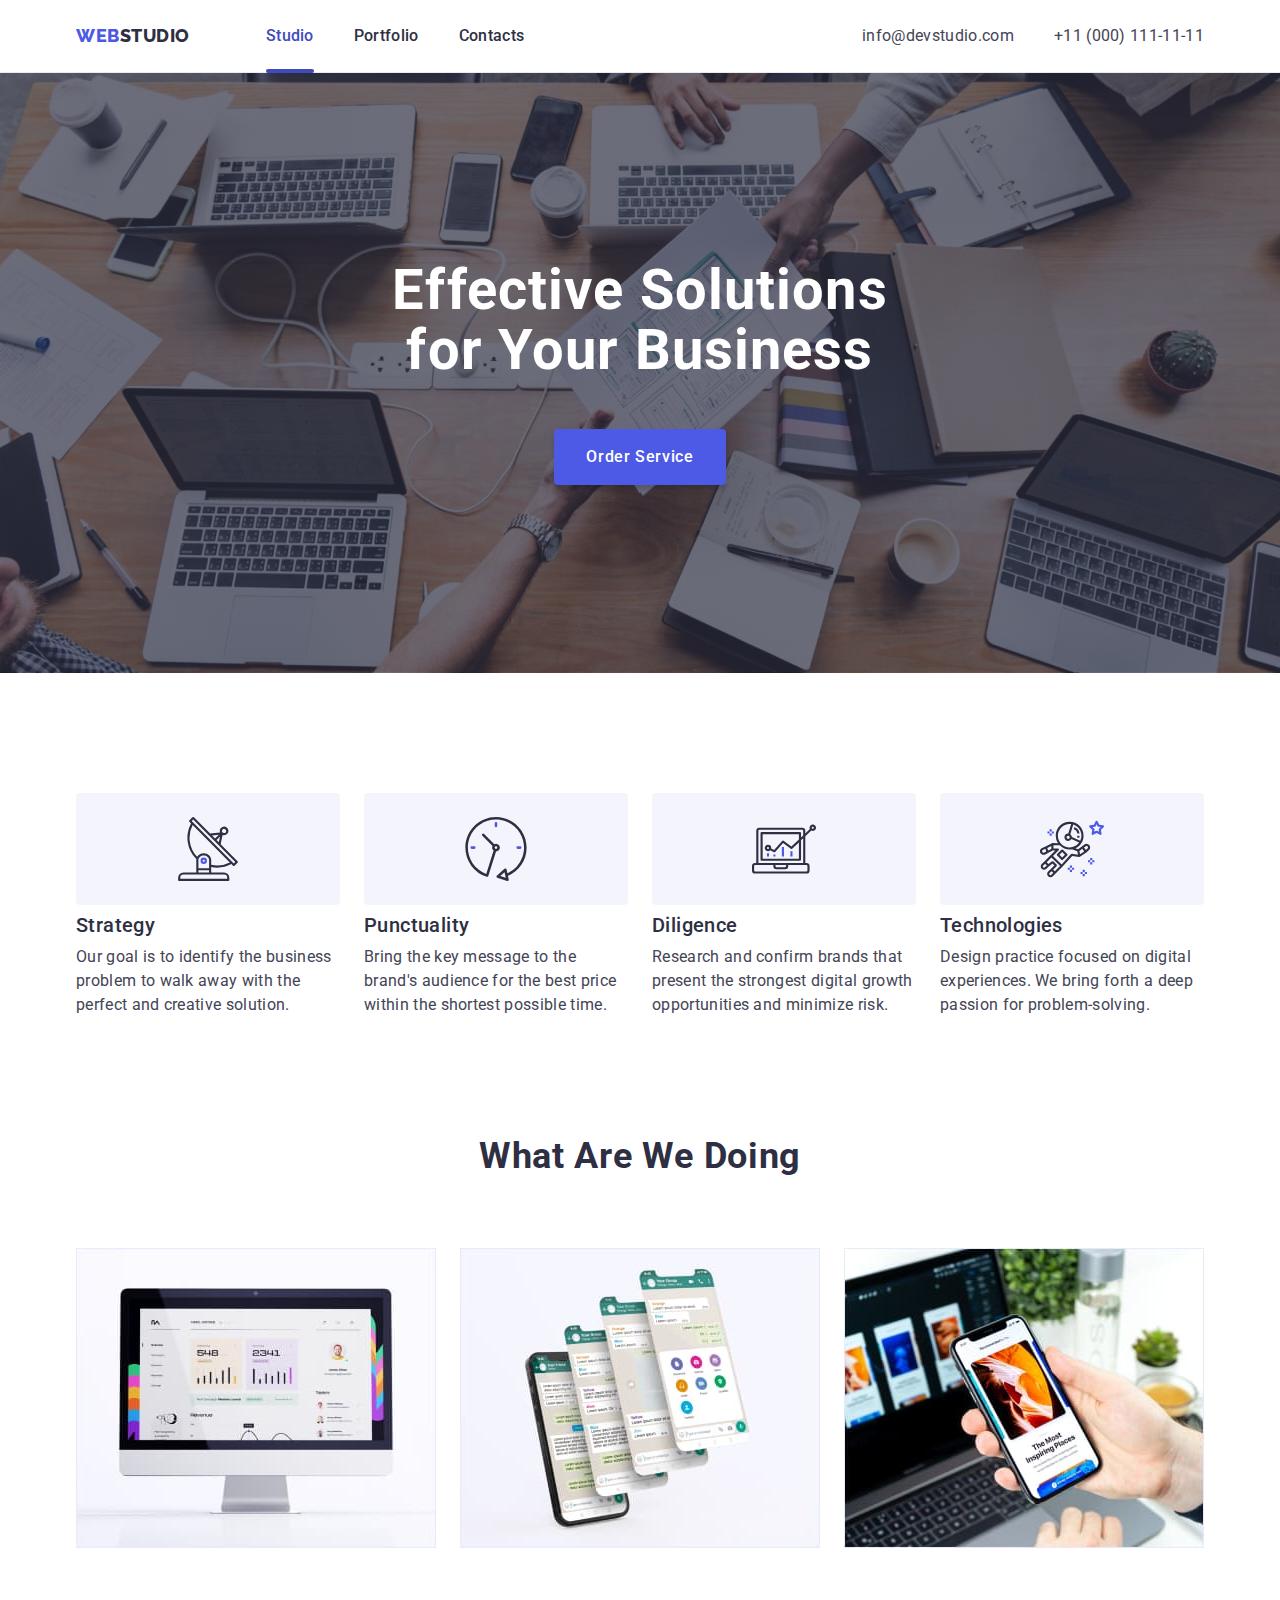
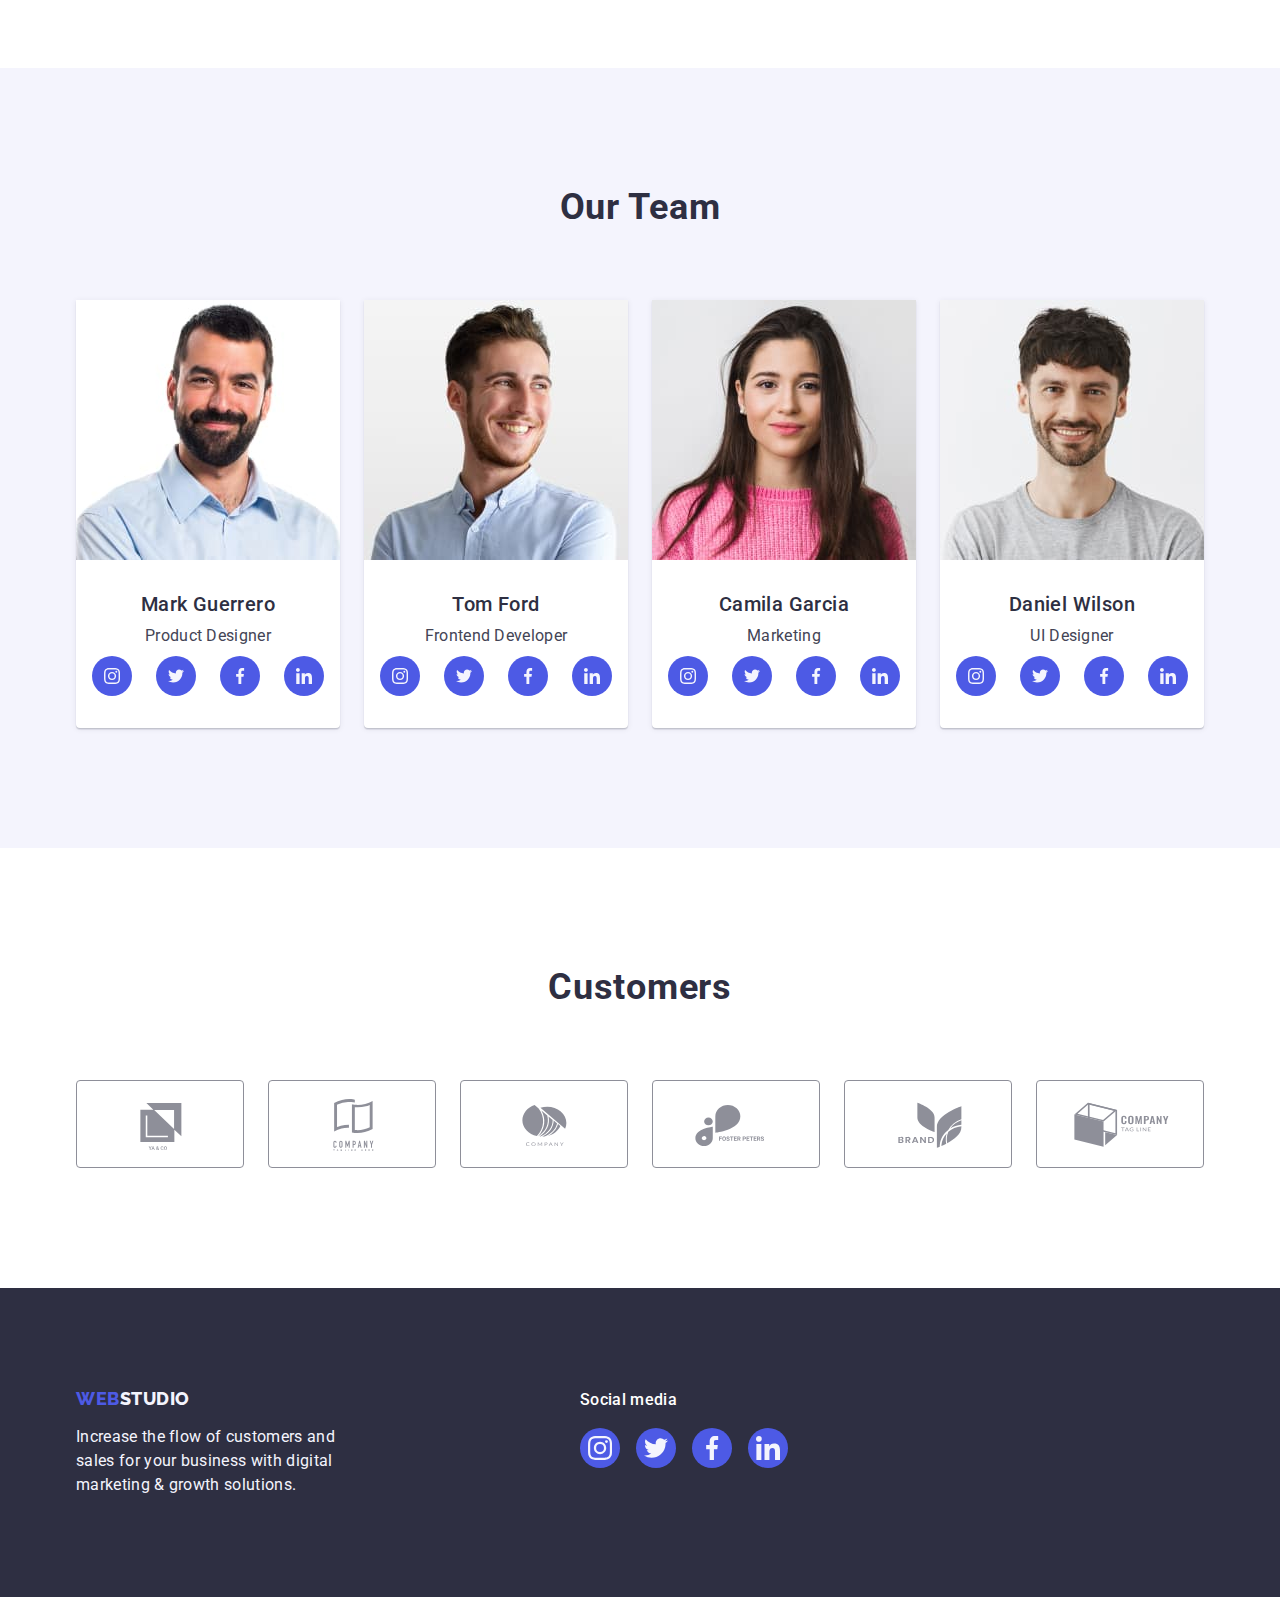
==== index.html @ 65962042 "Initial commit" ====
<!DOCTYPE html>
<html lang="en">
<head>
    <meta charset="UTF-8">
    <meta http-equiv="X-UA-Compatible" content="IE=edge">
    <meta name="viewport" content="width=device-width, initial-scale=1.0">
    <title>WebStudio</title>
    <link rel="preconnect" href="https://fonts.googleapis.com">
    <link rel="preconnect" href="https://fonts.gstatic.com" crossorigin>
    <link href="https://fonts.googleapis.com/css2?family=Raleway:wght@800&family=Roboto:wght@400;500;700;900&display=swap" rel="stylesheet">
    <link rel="stylesheet" href="https://cdn.jsdelivr.net/npm/modern-normalize@1.1.0/modern-normalize.min.css">
    <link rel="stylesheet" href="https://unpkg.com/aos@2.3.1/dist/aos.css">
    <link rel="stylesheet" href="./css/style.css">
</head>
<body>
   <header class="header">
        <div class="container h-contein">
            <nav class="nav">
                <a class="logo link linkk" href="./index.html">Web<span class="logo-studio link linkk">Studio</span></a>
                <ul class="nav-li">
                    <li class="item"><a class="header-nav link active" href="./index.html" target="_self">Studio</a></li>
                    <li class="item"><a class="header-nav link" href="./portfolio.html" target="_self">Portfolio</a></li>
                    <li class="item"><a class="header-nav link" href="">Contacts</a></li>
                </ul>
            </nav>
            <address class="header-contact">
                <ul class="addr">
                    <li><a class="contact link" href="mailto:info@devstudio.com">info@devstudio.com</a></li>
                    <li><a class="contact link" href="tel:+110001111111">+11 (000) 111-11-11</a></li>
                </ul>
            </address>
        </div>
   </header>
   <main>
    <!--Effective Solutions for Your Business-->
    <section class="title-bg">
        <div class="container">
            <h1 class="title">Effective Solutions for Your Business</h1>
            <button type="button" class="order-btn btn-active" data-modal-open>Order Service</button>
        </div>
    </section>
    <!--description of benefits-->
    <section class="sec-benef">
        <div class="container">
            <h2 class="visually-hidden h-future">Description of benefits</h2>
            <ul class="list">
                <li class="li-benef">
                    <div class="benef-conteiner-icon">
                        <svg class="benef-icon" width="64" height="64">
                          <use href="./images/icons.svg#icon-antenna"></use>
                        </svg>
                    </div>
                    <h3 class="h-categ">Strategy</h3>
                    <p class="text-benef">Our goal is to identify the business problem to walk away with the perfect and creative solution. </p>
                </li>
                <li class="li-benef">
                    <div class="benef-conteiner-icon">
                        <svg class="benef-icon" width="64" height="64">
                          <use href="./images/icons.svg#icon-clock"></use>
                        </svg>
                    </div>
                    <h3 class="h-categ">Punctuality</h3>
                    <p class="text-benef">Bring the key message to the brand's audience for the best price within the shortest possible time.</p>
                </li>
                <li class="li-benef">
                    <div class="benef-conteiner-icon">
                        <svg class="benef-icon" width="64" height="64">
                          <use href="./images/icons.svg#icon-diagram"></use>
                        </svg>
                    </div>
                    <h3 class="h-categ">Diligence</h3>
                    <p class="text-benef">Research and confirm brands that present the strongest digital growth opportunities and minimize risk.</p>
                </li>
                <li class="li-benef">
                    <div class="benef-conteiner-icon">
                        <svg class="benef-icon" width="64" height="64">
                          <use href="./images/icons.svg#icon-astronaut"></use>
                        </svg>
                    </div>
                    <h3 class="h-categ">Technologies</h3>
                    <p class="text-benef">Design practice focused on digital experiences. We bring forth a deep passion for problem-solving.</p>
                </li>
            </ul>
        </div>
    </section>
    <!--What are we doing-->
    <section class="sec-doing">
        <div class="container">
            <h2 class="h-doing">What are we doing</h2>
            <ul class="list">
                <li class="li-doing"><img src="./images/monitor.jpg" alt="Monitor PC" width="360" height="300"></li>
                <li class="li-doing"><img src="./images/phone.jpg" alt="Phone" width="360" height="300"></li>
                <li class="li-doing"><img src="./images/monphone.jpg" alt="Laptop and Phone" width="360" height="300"></li>
            </ul>
        </div>
    </section>
    <!--Our Team-->
    <section class="team">
        <div class="container">
            <h2 class="h-team">Our Team</h2>
            <ul class="list">
                <li class="list-team">
                    <img src="./images/mark.jpg" alt="Photo Mark Guerrero" width="264" height="260">
                    <div class="conteiner-team">
                        <h3 class="h-categ">Mark Guerrero</h3>
                        <p class="text-team">Product Designer</p>
                        <ul class="socials nav-li">
                            <li class="socials-item">
                                <a class="socials-link" href="https://www.instagram.com/" 
                                    target="_blank" rel="noopener noreferrer" aria-label="Instagram icon" >
                                    <svg class="socials-icon" width="16" height="16">
                                      <use href="./images/icons.svg#icon-instagram"></use>
                                    </svg>
                                </a>
                            </li>
                            <li class="socials-item">
                                <a class="socials-link" href="https://twitter.com/" 
                                    target="_blank" rel="noopener noreferrer" aria-label="Twitter icon" >
                                    <svg class="socials-icon" width="16" height="16">
                                      <use href="./images/icons.svg#icon-twitter"></use>
                                    </svg>
                                </a>
                            </li>
                            <li class="socials-item">
                                <a class="socials-link" href="https://www.facebook.com/" 
                                    target="_blank" rel="noopener noreferrer" aria-label="Facebook icon" >
                                    <svg class="socials-icon" width="16" height="16">
                                      <use href="./images/icons.svg#icon-facebook"></use>
                                    </svg>
                                </a>
                            </li>
                            <li class="socials-item">
                                <a class="socials-link" href="https://www.linkedin.com/" 
                                    target="_blank" rel="noopener noreferrer" aria-label="Linkedin icon">
                                    <svg class="socials-icon" width="16" height="16">
                                      <use href="./images/icons.svg#icon-linkedin"></use>
                                    </svg>
                                </a>
                            </li>
                        </ul>
                    </div>
                </li>
                <li class="list-team">
                    <img src="./images/tom.jpg" alt="Photo Tom Ford" width="264" height="260">
                    <div class="conteiner-team">
                        <h3 class="h-categ">Tom Ford</h3>
                        <p class="text-team">Frontend Developer</p>
                        <ul class="socials nav-li">
                            <li class="socials-item">
                                <a class="socials-link" href="https://www.instagram.com/" 
                                    target="_blank" rel="noopener noreferrer" aria-label="Instagram icon" >
                                    <svg class="socials-icon" width="16" height="16">
                                        <use href="./images/icons.svg#icon-instagram"></use>
                                    </svg>
                                </a>
                            </li>
                            <li class="socials-item">
                                <a class="socials-link" href="https://twitter.com/" 
                                    target="_blank" rel="noopener noreferrer" aria-label="Twitter icon" >
                                    <svg class="socials-icon" width="16" height="16">
                                        <use href="./images/icons.svg#icon-twitter"></use>
                                    </svg>
                                </a>
                            </li>
                            <li class="socials-item">
                                <a class="socials-link" href="https://www.facebook.com/" 
                                    target="_blank" rel="noopener noreferrer" aria-label="Facebook icon" >
                                    <svg class="socials-icon" width="16" height="16">
                                        <use href="./images/icons.svg#icon-facebook"></use>
                                    </svg>
                                </a>
                            </li>
                            <li class="socials-item">
                                <a class="socials-link" href="https://www.linkedin.com/" 
                                    target="_blank" rel="noopener noreferrer" aria-label="Linkedin icon">
                                    <svg class="socials-icon" width="16" height="16">
                                        <use href="./images/icons.svg#icon-linkedin"></use>
                                    </svg>
                                </a>
                            </li>
                        </ul>
                    </div>
                </li>
                <li class="list-team">
                    <img src="./images/camila.jpg" alt="Photo Camila Garcia" width="264" height="260">
                    <div class="conteiner-team">
                        <h3 class="h-categ">Camila Garcia</h3>
                        <p class="text-team">Marketing</p>
                        <ul class="socials nav-li">
                            <li class="socials-item">
                                <a class="socials-link" href="https://www.instagram.com/" 
                                    target="_blank" rel="noopener noreferrer" aria-label="Instagram icon" >
                                    <svg class="socials-icon" width="16" height="16">
                                      <use href="./images/icons.svg#icon-instagram"></use>
                                    </svg>
                                </a>
                            </li>
                            <li class="socials-item">
                                <a class="socials-link" href="https://twitter.com/" 
                                    target="_blank" rel="noopener noreferrer" aria-label="Twitter icon" >
                                    <svg class="socials-icon" width="16" height="16">
                                      <use href="./images/icons.svg#icon-twitter"></use>
                                    </svg>
                                </a>
                            </li>
                            <li class="socials-item">
                                <a class="socials-link" href="https://www.facebook.com/" 
                                    target="_blank" rel="noopener noreferrer" aria-label="Facebook icon" >
                                    <svg class="socials-icon" width="16" height="16">
                                      <use href="./images/icons.svg#icon-facebook"></use>
                                    </svg>
                                </a>
                            </li>
                            <li class="socials-item">
                                <a class="socials-link" href="https://www.linkedin.com/" 
                                    target="_blank" rel="noopener noreferrer" aria-label="Linkedin icon">
                                    <svg class="socials-icon" width="16" height="16">
                                      <use href="./images/icons.svg#icon-linkedin"></use>
                                    </svg>
                                </a>
                            </li>
                        </ul>
                    </div>
                </li>
                <li class="list-team">
                    <img src="./images/daniel.jpg" alt="Photo Daniel Wilson" width="264" height="260">
                    <div class="conteiner-team">
                        <h3 class="h-categ">Daniel Wilson</h3>
                        <p class="text-team">UI Designer</p>
                        <ul class="socials nav-li">
                            <li class="socials-item">
                                <a class="socials-link" href="https://www.instagram.com/" 
                                    target="_blank" rel="noopener noreferrer" aria-label="Instagram icon" >
                                    <svg class="socials-icon" width="16" height="16">
                                      <use href="./images/icons.svg#icon-instagram"></use>
                                    </svg>
                                </a>
                            </li>
                            <li class="socials-item">
                                <a class="socials-link" href="https://twitter.com/" 
                                    target="_blank" rel="noopener noreferrer" aria-label="Twitter icon" >
                                    <svg class="socials-icon" width="16" height="16">
                                      <use href="./images/icons.svg#icon-twitter"></use>
                                    </svg>
                                </a>
                            </li>
                            <li class="socials-item">
                                <a class="socials-link" href="https://www.facebook.com/" 
                                    target="_blank" rel="noopener noreferrer" aria-label="Facebook icon" >
                                    <svg class="socials-icon" width="16" height="16">
                                      <use href="./images/icons.svg#icon-facebook"></use>
                                    </svg>
                                </a>
                            </li>
                            <li class="socials-item">
                                <a class="socials-link" href="https://www.linkedin.com/" 
                                    target="_blank" rel="noopener noreferrer" aria-label="Linkedin icon">
                                    <svg class="socials-icon" width="16" height="16">
                                      <use href="./images/icons.svg#icon-linkedin"></use>
                                    </svg>
                                </a>
                            </li>
                        </ul>
                    </div>
                </li>
            </ul>
        </div>
    </section>
    <!--Customers-->
    <section class="customers-sec">
        <div class="container">
            <h2 class="h-team">Customers</h2>
            <ul class="list">
                <li class="customers-li">
                    <a class="customers-link" href="">
                        <svg class="customers-icon" width="104" height="56">
                            <use href="./images/icons.svg#icon-Logo-ya-co"></use>
                        </svg>
                    </a>
                </li>
                <li class="customers-li">
                    <a class="customers-link" href="">
                        <svg class="customers-icon" width="104" height="56">
                            <use href="./images/icons.svg#icon-Logo-company-here"></use>
                        </svg>
                    </a>
                </li>
                <li class="customers-li">
                    <a class="customers-link" href="">
                        <svg class="customers-icon" width="104" height="56">
                            <use href="./images/icons.svg#icon-Logo-company"></use>
                        </svg>
                    </a>
                </li>
                <li class="customers-li">
                    <a class="customers-link" href="">
                        <svg class="customers-icon" width="104" height="56">
                            <use href="./images/icons.svg#icon-Logo-foster"></use>
                        </svg>
                    </a>
                </li>
                <li class="customers-li">
                    <a class="customers-link" href="">
                        <svg class="customers-icon" width="104" height="56">
                            <use href="./images/icons.svg#icon-Logo-brand"></use>
                        </svg>
                    </a>
                </li>
                <li class="customers-li">
                    <a class="customers-link" href="">
                        <svg class="customers-icon" width="104" height="56">
                            <use href="./images/icons.svg#icon-Logo-tag-line"></use>
                        </svg>
                    </a>
                </li>
            </ul>
        </div>
    </section>
   </main>
   <footer class="footer">
        <div class="container">
            <div class="conteiner-footl">
                <a href="./index.html" class="link linkk logof">Web<span class="logo-studio-foot link linkk">Studio</span></a>
                <p class="text-footer">Increase the flow of customers and sales for your business with digital marketing & growth solutions.</p>
            </div>
            <div class="socials-media">
                <p class="media-footer">Social media</p>
                <ul class="socials-footer nav-li">
                    <li class="socials-item">
                        <a class="socials-link-footer" href="https://www.instagram.com/" 
                            target="_blank" rel="noopener noreferrer" aria-label="Instagram icon" >
                            <svg class="socials-icon" width="24" height="24">
                                <use href="./images/icons.svg#icon-instagram"></use>
                            </svg>
                        </a>
                    </li>
                    <li class="socials-item">
                        <a class="socials-link-footer" href="https://twitter.com/" 
                            target="_blank" rel="noopener noreferrer" aria-label="Twitter icon" >
                            <svg class="socials-icon" width="24" height="24">
                                <use href="./images/icons.svg#icon-twitter"></use>
                            </svg>
                        </a>
                    </li>
                    <li class="socials-item">
                        <a class="socials-link-footer" href="https://www.facebook.com/" 
                            target="_blank" rel="noopener noreferrer" aria-label="Facebook icon" >
                            <svg class="socials-icon" width="24" height="24">
                                <use href="./images/icons.svg#icon-facebook"></use>
                            </svg>
                        </a>
                    </li>
                    <li class="socials-item">
                        <a class="socials-link-footer" href="https://www.linkedin.com/" 
                            target="_blank" rel="noopener noreferrer" aria-label="Linkedin icon">
                            <svg class="socials-icon" width="24" height="24">
                                <use href="./images/icons.svg#icon-linkedin"></use>
                            </svg>
                        </a>
                    </li>
                </ul>
            </div>
        </div>
    </footer>
    <!--Modal window-->
    <div class="backdrop is-hidden" data-modal>
        <div class="modal-order modal-open">
            <button class="close-btn" type="button" aria-label="close-icon" data-modal-close>
                <svg class="close-icon" width="8" height="8">
                <use href="./images/icons.svg#close-icon"></use>
                </svg>
            </button>
        </div>
    </div>
    <script src="./js/modal.js"></script>
</body>
</html>
---- css/style.css ----
/* color p #434455 */
/* color h1 #FFFFFF */
/* color h2/h3 #2E2F42; */
/* color p and studio in footer #F4F4FD */
/* color "web" and (btn in the hero) #4D5AE5; */
/* background color filter btn, order in the hover #404BBF; */
/* filter btn background: #F4F4FD; */
/* filter btn-text color: #4D5AE5; */
/* frame-color: #E7E9FC; */
/* background hover-media-footer: #31D0AA; */
/* customers-icon: #8E8F99; */
:root {
  --color-text-fil-btn: #4d5ae5;
  --hover: #404bbf;
  --bg-fil-btn: #f4f4fd;
  --main-color: #434455;
  --primery-font: Roboto, sans-serif;
  --logo-font: Raleway, sans-serif;
  --color-filt-accent: #ffffff;
  --color-h2-h3-texheader: #2e2f42;
  --frame-color: #E7E9FC;
  --media-bg-foot-hover: #31D0AA;
  --customers-icon: #8E8F99;
  --transition: 250ms cubic-bezier(0.4, 0, 0.2, 1);
  --bg-modal: #FCFCFC;
}

body {
  color: var(--main-color);
  font-family: Roboto, sans-serif;
  font-weight: 400;
  font-size: 16px;
  line-height: 1.5;
  letter-spacing: 0.02em;
  background-color: var(--color-filt-accent);
}

/*reset*/

h1,
h2,
h3,
p,
ul {
  margin: 0;
  padding: 0;
  /*outline: 1px solid red;*/
}
img {
  display: block;
}
.container {
  max-width: 1158px;
  margin-inline: auto;
  padding-inline: 15px;
}
.h-contein {
  align-items: center;
}
.visually-hidden {
  position: absolute;
  width: 1px;
  height: 1px;
  margin: -1px;
  border: 0;
  padding: 0;
  white-space: nowrap;
  clip-path: inset(100%);
  clip: rect(0 0 0 0);
  overflow: hidden;
}

/**
  |============================
  | Header
  |============================
*/
.nav-li {
  list-style: none;
  display: flex;
}
.header-contact {
  font-style: normal;
}
.header {
  border-bottom: 1px solid var(--frame-color);
  box-shadow: 0px 2px 1px rgba(46, 47, 66, 0.08),
              0px 1px 1px rgba(46, 47, 66, 0.16), 
              0px 1px 6px rgba(46, 47, 66, 0.08);
}
.logo-studio {
  color: var(--color-h2-h3-texheader);
}

.active {
  position: relative;
}
.header-nav.active {
  color: var(--hover);
}
.active::after {
  content: '';
  position: absolute;
  bottom: -1px;
  right: 0;
  width: 100%;
  height: 4px;
  background-color: var(--hover);
  border-radius: 2px;
  display: block;
}
    
.header-nav {
  color: var(--color-h2-h3-texheader);
  font-weight: 500;
  font-size: 16px;
  line-height: 1.5;
  letter-spacing: 0.02em;
  text-decoration: none;
  padding: 24px 0;
  display: flex;
  transition: color var(--transition);
}
.header-nav:hover,
.header-nav:focus {
  color: var(--hover);
}
.contact {
  color: var(--main-color);
  font-size: 16px;
  line-height: 1.5;
  letter-spacing: 0.02em;
  text-decoration: none;
  font-style: normal;
  padding: 24px 0;
  display:flex;
  transition: color var(--transition);
}
.contact:hover,
.contact:focus {
  color: var(--hover);
}
.addr {
  list-style: none;
  gap: 40px;
  display: flex;
}
.item:not(:last-child) {
  margin-right: 40px;
}

.header .container {
  display: flex;
  justify-content: space-between;
}
.nav {
  display: flex;
  align-items: center;
  
}

/**
  |============================
  | Main
  |============================
*/

/*webstudio index*/

.list {
  list-style: none;
  display: flex;
  gap: 24px;
}

.title-bg {
  background-color: var(--color-h2-h3-texheader);
  padding: 188px 0;
  background-image: linear-gradient(rgba(46, 47, 66, 0.7), rgba(46, 47, 66, 0.7)), url(../images/people-office.jpg);
  background-repeat: no-repeat;
  background-size: cover;
  background-position: center;
  max-width: 1440px;
  margin-inline: auto;
}
.title {
  color: var(--color-filt-accent);
  font-size: 56px;
  line-height: 1.07;
  text-align: center;
  letter-spacing: 0.02em;
  max-width: 496px;
  margin-inline: auto;
  margin-bottom: 48px;
}
.order-btn {
  background-color: var(--color-text-fil-btn);
  color: var(--color-filt-accent);
  font-family: Roboto, sans-serif;
  font-weight: 500;
  font-size: 16px;
  line-height: 1.5;
  letter-spacing: 0.04em;
  cursor: pointer;

  padding: 16px 32px;
  min-width: 169px;
  box-shadow: 0px 4px 4px rgba(0, 0, 0, 0.15);
  border-radius: 4px;
  border: none;
  margin: auto;
  display: block;

  transition: background-color var(--transition), box-shadow var(--transition);
}
.li-benef {
  flex-basis: calc((100% - 24px * 3) / 4);
}
.sec-doing {
  padding-bottom: 120px;
}
.h-doing,
.h-team {
  color: var(--color-h2-h3-texheader);
  font-size: 36px;
  line-height: 1.1;
  text-align: center;
  letter-spacing: 0.02em;
  text-transform: capitalize;
  margin-bottom: 72px;
}
.team {
  background-color: var(--bg-fil-btn);
  padding: 120px 0;
}

.list-team {
  background-color: var(--color-filt-accent);
  box-shadow: 0px 1px 6px rgba(46, 47, 66, 0.08), 0px 1px 1px rgba(46, 47, 66, 0.16), 0px 2px 1px rgba(46, 47, 66, 0.08);
  border-radius: 0px 0px 4px 4px; 
}
.text-team {
  font-size: 16px;
  margin-bottom: 8px;
}
.sec-benef {
  padding: 120px 0;
}
.conteiner-team {
  padding: 32px 16px;
  text-align: center;
  padding: 32px 0;
    
}
/*Benefits icons*/
.benef-conteiner-icon {
  display: flex;
  justify-content: center;
  align-items: center;
  height: 112px;
  margin-bottom: 8px;
  background-color: var(--bg-fil-btn);
  border-radius: 4px;
}

/*Socials icons*/
.socials {
  justify-content: center;
  gap: 24px;
}
.socials-icon {
  fill: var(--bg-fil-btn);
}
.socials-link, 
.socials-link-footer {
  display: flex;
  justify-content: center;
  align-items: center;
  width: 40px;
  height: 40px;
  background-color: var(--color-text-fil-btn);
  border-radius: 50%;
  transition: background-color var(--transition);
}
.socials-link:hover, 
.socials-link:focus {
  background-color: var(--hover);
}
/*Customers*/
.customers-sec {
  padding: 120px 0;
}
.customers-li {
  height: 88px;
  flex-grow: 1;
}
.customers-link {
  width: 168px;
  height: 88px;
  display: flex;
  justify-content: center;
  align-items: center;
  color: var(--customers-icon);
  border: 1px solid var(--customers-icon);
  border-radius: 4px;

  transition: color var(--transition), border-color var(--transition);
}
.customers-icon {
  fill: currentColor;
}
.customers-link:hover, 
.customers-link:focus {
  border-color: var(--hover);
  color: var(--hover);
  
}


/*Portfolio*/
.portfolio-sec {
  padding: 96px 0 120px;
}
.filt-ul {
  margin-bottom: 72px;
  display: flex;
  justify-content: center;
  gap: 24px;
}
.btn-active:hover,
.btn-active:focus {
  color: var(--color-filt-accent);
  background-color: var(--hover);
  border-color: transparent;
  box-shadow: 0px 3px 1px rgba(0, 0, 0, 0.1), 0px 2px 1px rgba(0, 0, 0, 0.08), 0px 2px 2px rgba(0, 0, 0, 0.12);
  border-radius: 4px;
}
.filt-btn {
  color: var(--color-text-fil-btn);
  background: var(--bg-fil-btn);

  font-family: "Roboto", sans-serif;
  font-weight: 500;
  font-size: 16px;
  line-height: 1.5;
  letter-spacing: 0.04em;

  display: flex;
  align-items: center;
  text-align: center;
  cursor: pointer;
  padding: 12px 24px;
  border: 1px solid var(--frame-color);
  border-radius: 4px;

  transition: color var(--transition), background-color var(--transition), box-shadow var(--transition), border var(--transition);
}
/*-------------------*/
.categories {
  display: flex;
  flex-wrap: wrap;
  gap: 48px 24px;
}
.category-link:hover,
.category-link:focus {
  box-shadow: 0px 1px 6px rgba(46, 47, 66, 0.08), 0px 1px 1px rgba(46, 47, 66, 0.16), 0px 2px 1px rgba(46, 47, 66, 0.08);
}
.category-link {
  text-decoration: none;
  display: block;
  transition: box-shadow var(--transition)
}
.h-categ {
  color: var(--color-h2-h3-texheader);
  font-weight: 500;
  font-size: 20px;
  line-height: 1.2;
  letter-spacing: 0.02em;
  margin-bottom: 8px;
}
.category {
  color: var(--main-color);
}
.link {
  text-decoration: none;
}
.container-categ {
  padding: 32px 16px;
  border: 1px solid var(--frame-color);
  border-top: none; 
}
.secretive {
  position: relative;
  overflow: hidden;
}
.secretive-text {
  position: absolute;
  top: 0;
  left: 0;
  width: 100%;
  height: 100%;
  padding: 40px 32px;
  color: var(--bg-fil-btn);
  background-color: var(--color-text-fil-btn);
  transform: translateY(100%);
  transition: transform var(--transition);
}
.category-link:hover .secretive-text,
.category-link:focus .secretive-text {
  transform: translateY(0);
}
/**
  |============================
  | Footer
  |============================
*/
.footer > .container {
  display: flex;
  align-items: baseline;
  gap: 120px;
}
.footer {
  background-color: var(--color-h2-h3-texheader);
  padding: 100px 0;
}
.logo {
  color: var(--color-text-fil-btn);
  flex-direction: row;
  align-items: center;
  display: flex;
  margin-right: 76px;
}
.logof {
  display: inline-block;
  margin-bottom: 16px;
  color: var(--color-text-fil-btn);
  flex-direction: row;
  align-items: center;
}
.logo-studio-foot {
  color: var(--bg-fil-btn);
}
.linkk {
  font-family: Raleway, sans-serif;
  font-weight: 800;
  font-size: 18px;
  line-height: 1.17;
  letter-spacing: 0.03em;
  text-transform: uppercase;
  text-decoration: none;
}

.text-footer {
  color: var(--bg-fil-btn);
  font-size: 16px;
  line-height: 1.5;
  letter-spacing: 0.02em;

  max-width: 264px;
}
.conteiner-footl{
  margin-right: 120px;
}
.media-footer {
  font-weight: 500;
  color: var(--color-filt-accent);
  margin-bottom: 16px;
}
/*Socials icons footer*/
.socials-footer {
  justify-content: center;
  gap: 16px;
}
.socials-link-footer:hover, 
.socials-link-footer:focus {
  background-color: var(--media-bg-foot-hover);
}

/**
  |============================
  | Modal window
  |============================
*/
.backdrop {
  opacity: 1;
  position: fixed;
  top: 0;
  left: 0;
  width: 100%;
  height: 100%;
  background-color: rgba(46, 47, 66, 0.4);
  transition: var(--transition) opacity, var(--transition) visibility;
  }

.modal-order {
  position: absolute;
  top: 50%;
  left: 50%;
  transform: translate(-50%, -50%);
  width: 408px;
  min-height: 584px;
  padding: 24px;
  background-color: var(--bg-modal);
  box-shadow: 0px 1px 1px rgba(0, 0, 0, 0.14), 0px 1px 3px rgba(0, 0, 0, 0.12), 0px 2px 1px rgba(0, 0, 0, 0.2);
  border-radius: 4px;
}

.close-btn {
  display: flex;
  margin-left: auto;
  width: 24px;
  height: 24px;
  color: var(--color-h2-h3-texheader);
  background: var(--frame-color);
  border: 1px solid rgba(0, 0, 0, 0.1);
  border-radius: 50%;
  transition: var(--transition) color, var(--transition) background-color;
}
.close-btn:hover,
.close-btn:focus {
  background-color: var(--hover);
  color: var(--color-filt-accent);
}
.close-icon {
  fill: currentColor;
  margin: auto;
}

.is-hidden {
  opacity: 0;
  visibility: hidden;
  pointer-events: none;
}

/* .modal-open {
	animation: open-modal 1s cubic-bezier(0.250, 0.460, 0.450, 0.940);
}

@keyframes open-modal {
  0% {
    transform: scale(0);
    opacity: 0;
  }
  100% {
    transform: scale(1);
    opacity: 1;
  }
}
/* @keyframes close-modal {
  0% {
    transform: scale(1);
    opacity: 1;
  }
  100% {
    transform: scale(0);
    opacity: 0;
  }
} */
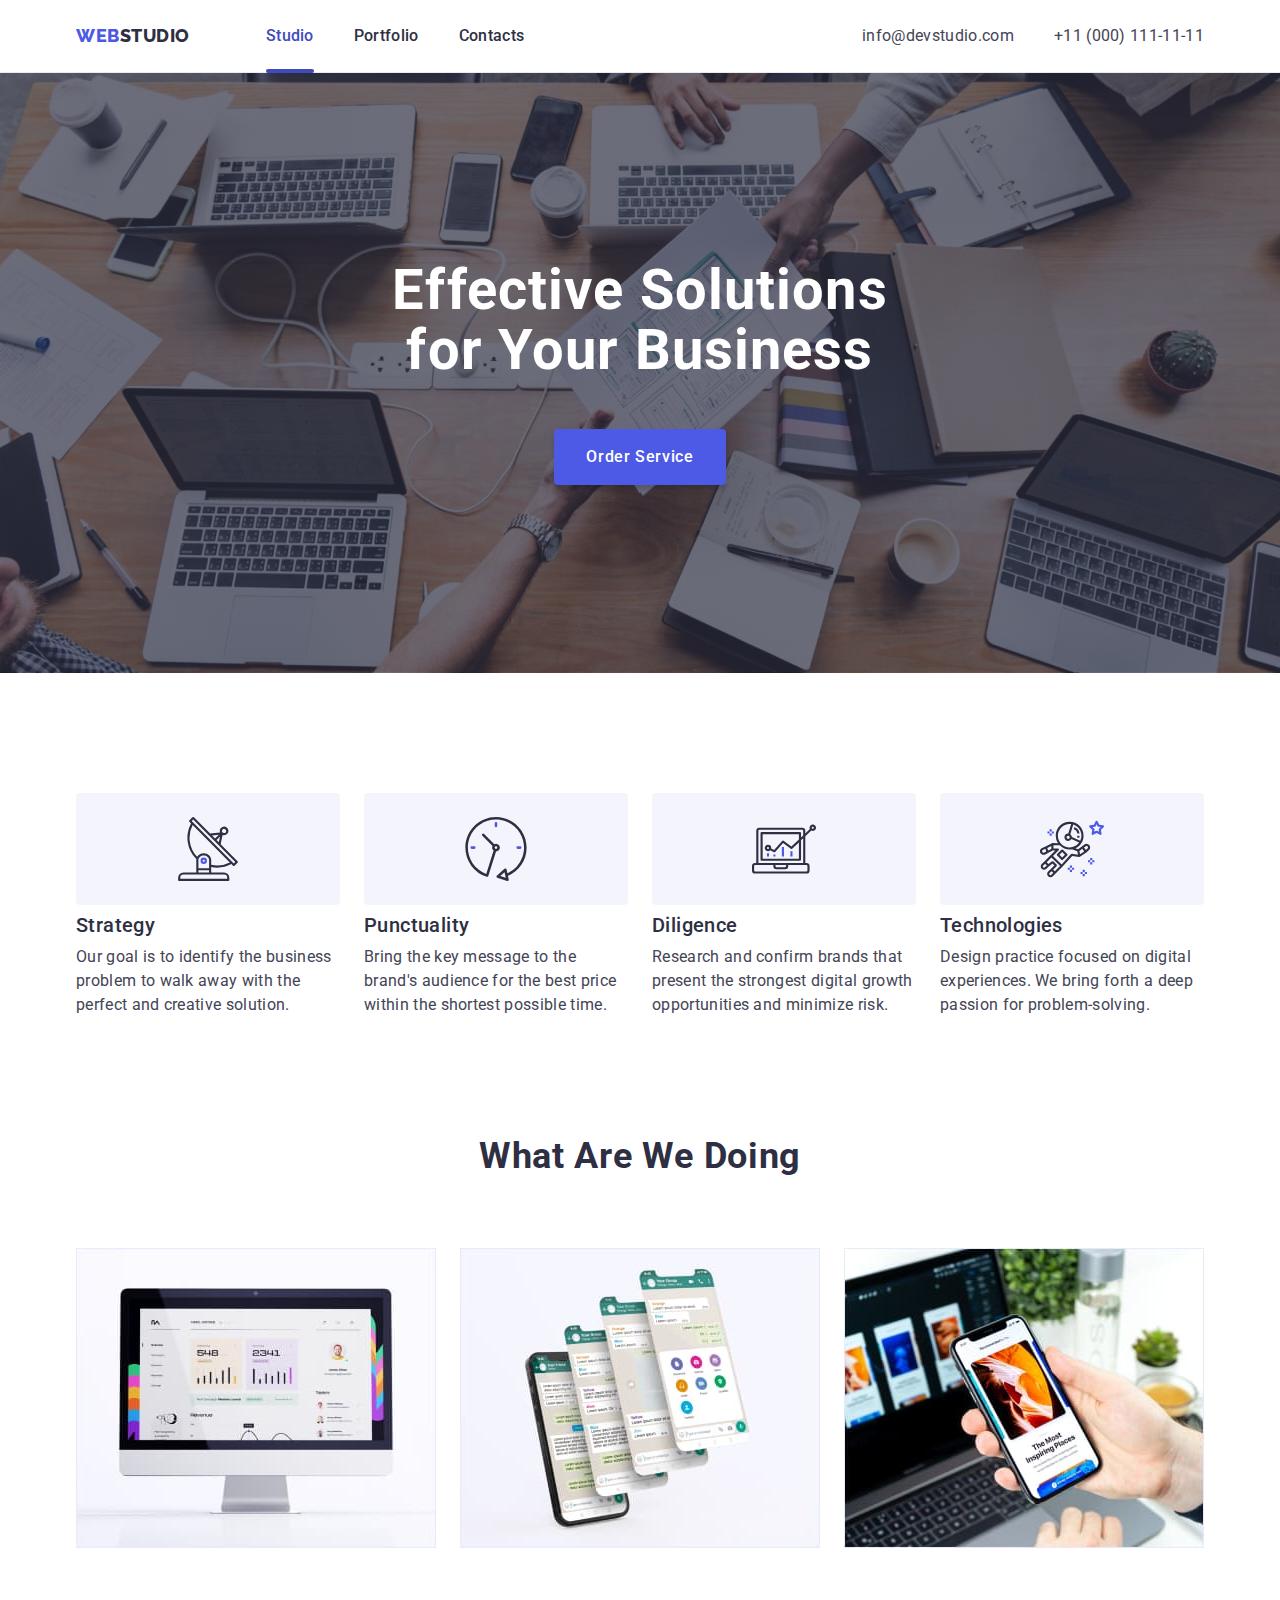
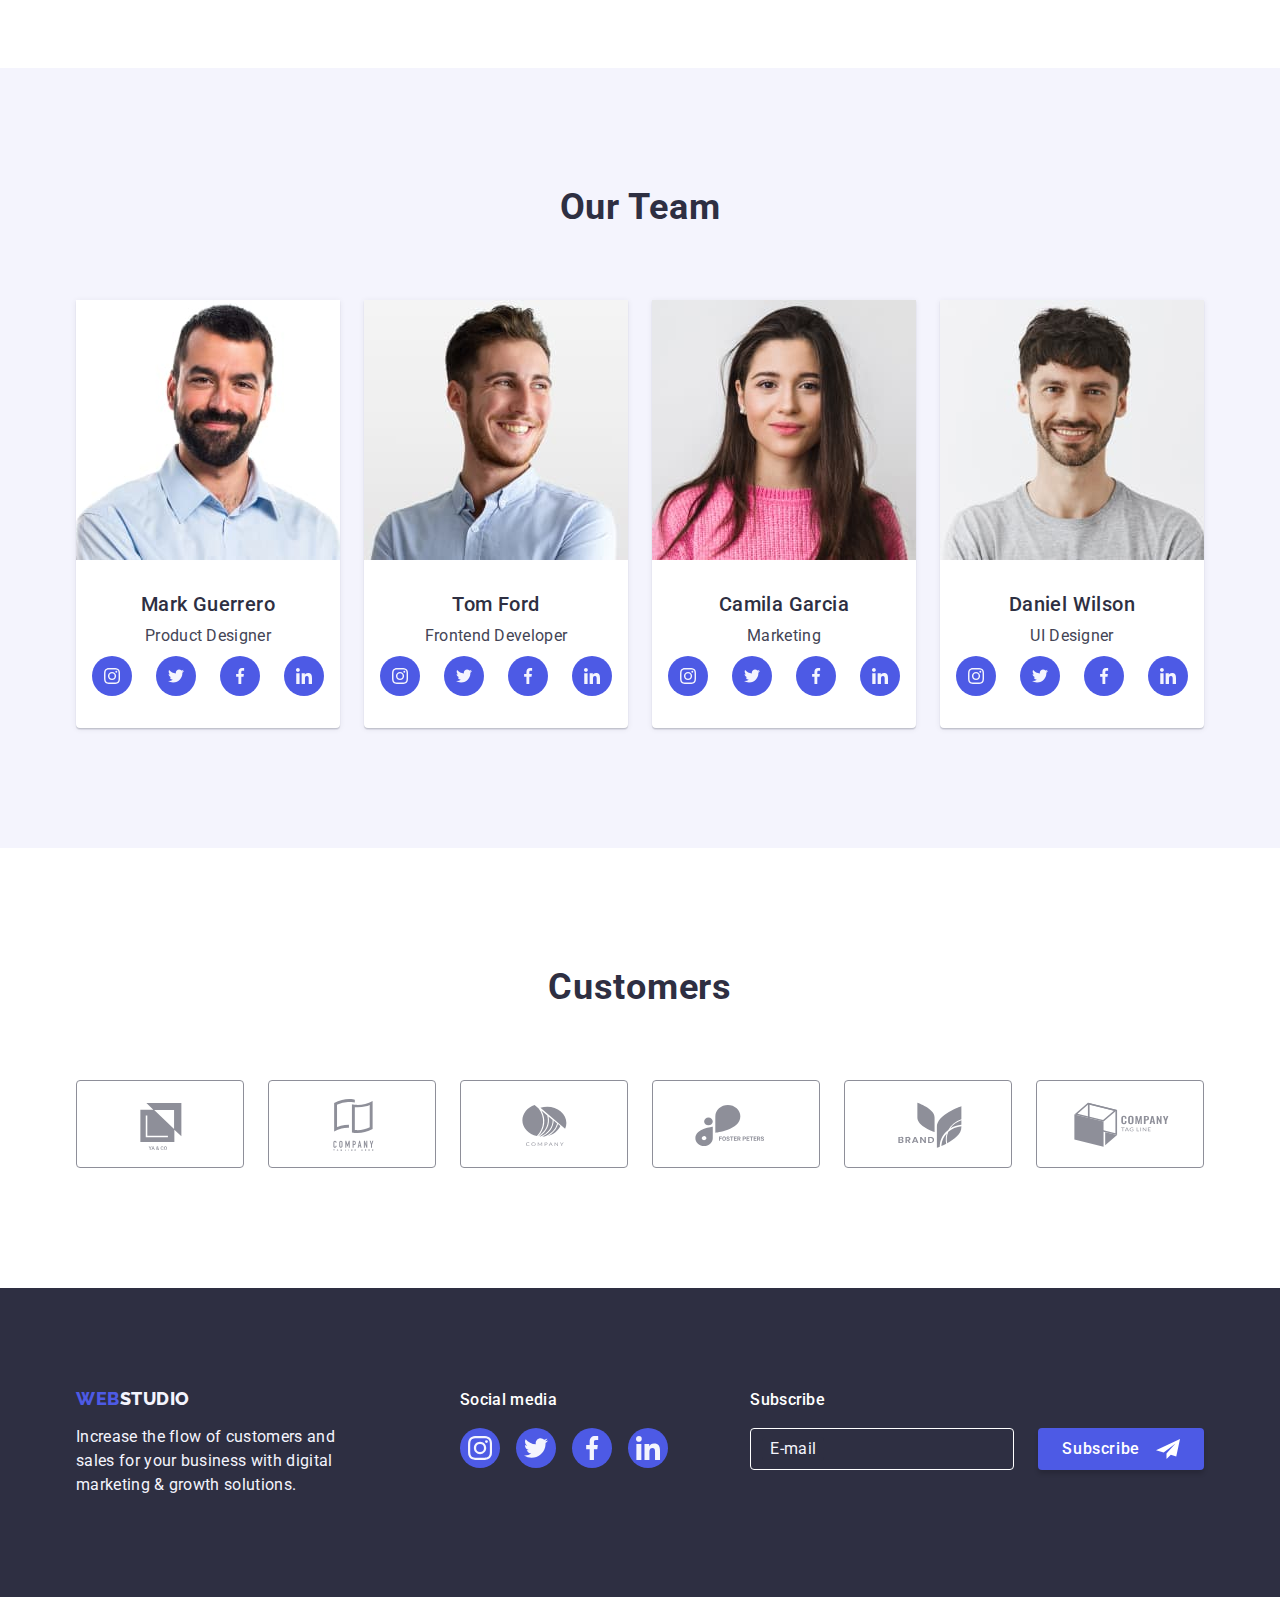
==== commit e4edfb67: "feat: add forms" ====
--- a/index.html
+++ b/index.html
@@ -360,6 +360,18 @@
                     </li>
                 </ul>
             </div>
+            <div class="subscribe">
+                <p class="scription">Subscribe</p>
+                <form class="subscribe-form" name="subscribe">
+                    <input class="subscribe-input" type="email" name="email" id="email" placeholder=" " required>
+                    <label class="email-label" for="email">E-mail</label>
+                    <button class="subscribe-btn" type="submit">Subscribe
+                        <svg class="subscribe-icon" width="24" height="24">
+                            <use href="./images/icons.svg#paper-airplane"></use>
+                        </svg>
+                    </button>
+                </form>
+            </div>
         </div>
     </footer>
     <!--Modal window-->
@@ -370,6 +382,42 @@
                 <use href="./images/icons.svg#close-icon"></use>
                 </svg>
             </button>
+            <!-- Form -->
+            <strong class="modal-title">Leave your contacts and we will call you back</strong>
+            <form class="modal-form" name="contact-form">
+                <label class="modal-label" for="user_name">Name</label>
+                <div class="modal-form-box">
+                    <input class="modal-form-input" type="text" id="user_name" name="user_name" required minlength="2">
+                    <svg class="modal-form-icons" width="18" height="18">
+                      <use href="./images/icons.svg#icon-person"></use>
+                    </svg>
+                </div>
+                <label class="modal-label" for="user_phone">Phone</label>
+                <div class="modal-form-box">
+                    <input class="modal-form-input" type="tel" id="user_phone" name="user_phone" minlength="10" maxlength="13" pattern="[0-9]*" required >
+                    <svg class="modal-form-icons" width="18" height="24">
+                      <use href="./images/icons.svg#icon-phone"></use>
+                    </svg>
+                </div>
+                <label class="modal-label" for="user_mail">Email</label>
+                <div class="modal-form-box">
+                    <input class="modal-form-input" type="email" id="user_mail" name="user_mail" required>
+                    <svg class="modal-form-icons" width="18" height="24">
+                      <use href="./images/icons.svg#icon-letter"></use>
+                    </svg>
+                </div>
+                <label class="modal-label" for="user_message">Comment</label>
+                <textarea class="modal-form-message" name="user_message" id="user_message" rows="5" placeholder="Text input"></textarea>
+                <label class="modal-form-agreement">I accept the terms and conditions of the&nbsp;<a class="modal-form-checkbox-link" href="">Privacy Policy</a>
+                    <input class="modal-form-checkbox visually-hidden" name="checked" type="checkbox" required>
+                    <span class="check-box">
+                        <svg class="check-icon" width="10" height="8">
+                            <use href="./images/icons.svg#check-mark"></use>
+                        </svg>
+                    </span>
+                </label>
+                <button class="order-btn" type="submit">Send</button>
+            </form>
         </div>
     </div>
     <script src="./js/modal.js"></script>
--- a/css/style.css
+++ b/css/style.css
@@ -18,11 +18,12 @@
   --logo-font: Raleway, sans-serif;
   --color-filt-accent: #ffffff;
   --color-h2-h3-texheader: #2e2f42;
-  --frame-color: #E7E9FC;
-  --media-bg-foot-hover: #31D0AA;
-  --customers-icon: #8E8F99;
+  --frame-color: #e7e9fc;
+  --media-bg-foot-hover: #31d0aa;
+  --customers-icon: #8e8f99;
   --transition: 250ms cubic-bezier(0.4, 0, 0.2, 1);
-  --bg-modal: #FCFCFC;
+  --bg-modal: #fcfcfc;
+  --modal-form-input-border: rgba(46, 47, 66, 0.4);
 }
 
 body {
@@ -85,8 +86,7 @@
 .header {
   border-bottom: 1px solid var(--frame-color);
   box-shadow: 0px 2px 1px rgba(46, 47, 66, 0.08),
-              0px 1px 1px rgba(46, 47, 66, 0.16), 
-              0px 1px 6px rgba(46, 47, 66, 0.08);
+    0px 1px 1px rgba(46, 47, 66, 0.16), 0px 1px 6px rgba(46, 47, 66, 0.08);
 }
 .logo-studio {
   color: var(--color-h2-h3-texheader);
@@ -99,7 +99,7 @@
   color: var(--hover);
 }
 .active::after {
-  content: '';
+  content: "";
   position: absolute;
   bottom: -1px;
   right: 0;
@@ -109,7 +109,7 @@
   border-radius: 2px;
   display: block;
 }
-    
+
 .header-nav {
   color: var(--color-h2-h3-texheader);
   font-weight: 500;
@@ -133,7 +133,7 @@
   text-decoration: none;
   font-style: normal;
   padding: 24px 0;
-  display:flex;
+  display: flex;
   transition: color var(--transition);
 }
 .contact:hover,
@@ -156,7 +156,6 @@
 .nav {
   display: flex;
   align-items: center;
-  
 }
 
 /**
@@ -176,7 +175,11 @@
 .title-bg {
   background-color: var(--color-h2-h3-texheader);
   padding: 188px 0;
-  background-image: linear-gradient(rgba(46, 47, 66, 0.7), rgba(46, 47, 66, 0.7)), url(../images/people-office.jpg);
+  background-image: linear-gradient(
+      rgba(46, 47, 66, 0.7),
+      rgba(46, 47, 66, 0.7)
+    ),
+    url(../images/people-office.jpg);
   background-repeat: no-repeat;
   background-size: cover;
   background-position: center;
@@ -236,8 +239,9 @@
 
 .list-team {
   background-color: var(--color-filt-accent);
-  box-shadow: 0px 1px 6px rgba(46, 47, 66, 0.08), 0px 1px 1px rgba(46, 47, 66, 0.16), 0px 2px 1px rgba(46, 47, 66, 0.08);
-  border-radius: 0px 0px 4px 4px; 
+  box-shadow: 0px 1px 6px rgba(46, 47, 66, 0.08),
+    0px 1px 1px rgba(46, 47, 66, 0.16), 0px 2px 1px rgba(46, 47, 66, 0.08);
+  border-radius: 0px 0px 4px 4px;
 }
 .text-team {
   font-size: 16px;
@@ -250,7 +254,6 @@
   padding: 32px 16px;
   text-align: center;
   padding: 32px 0;
-    
 }
 /*Benefits icons*/
 .benef-conteiner-icon {
@@ -271,7 +274,7 @@
 .socials-icon {
   fill: var(--bg-fil-btn);
 }
-.socials-link, 
+.socials-link,
 .socials-link-footer {
   display: flex;
   justify-content: center;
@@ -282,7 +285,7 @@
   border-radius: 50%;
   transition: background-color var(--transition);
 }
-.socials-link:hover, 
+.socials-link:hover,
 .socials-link:focus {
   background-color: var(--hover);
 }
@@ -309,13 +312,11 @@
 .customers-icon {
   fill: currentColor;
 }
-.customers-link:hover, 
+.customers-link:hover,
 .customers-link:focus {
   border-color: var(--hover);
   color: var(--hover);
-  
-}
-
+}
 
 /*Portfolio*/
 .portfolio-sec {
@@ -332,7 +333,8 @@
   color: var(--color-filt-accent);
   background-color: var(--hover);
   border-color: transparent;
-  box-shadow: 0px 3px 1px rgba(0, 0, 0, 0.1), 0px 2px 1px rgba(0, 0, 0, 0.08), 0px 2px 2px rgba(0, 0, 0, 0.12);
+  box-shadow: 0px 3px 1px rgba(0, 0, 0, 0.1), 0px 2px 1px rgba(0, 0, 0, 0.08),
+    0px 2px 2px rgba(0, 0, 0, 0.12);
   border-radius: 4px;
 }
 .filt-btn {
@@ -353,7 +355,8 @@
   border: 1px solid var(--frame-color);
   border-radius: 4px;
 
-  transition: color var(--transition), background-color var(--transition), box-shadow var(--transition), border var(--transition);
+  transition: color var(--transition), background-color var(--transition),
+    box-shadow var(--transition), border var(--transition);
 }
 /*-------------------*/
 .categories {
@@ -363,12 +366,13 @@
 }
 .category-link:hover,
 .category-link:focus {
-  box-shadow: 0px 1px 6px rgba(46, 47, 66, 0.08), 0px 1px 1px rgba(46, 47, 66, 0.16), 0px 2px 1px rgba(46, 47, 66, 0.08);
+  box-shadow: 0px 1px 6px rgba(46, 47, 66, 0.08),
+    0px 1px 1px rgba(46, 47, 66, 0.16), 0px 2px 1px rgba(46, 47, 66, 0.08);
 }
 .category-link {
   text-decoration: none;
   display: block;
-  transition: box-shadow var(--transition)
+  transition: box-shadow var(--transition);
 }
 .h-categ {
   color: var(--color-h2-h3-texheader);
@@ -387,7 +391,7 @@
 .container-categ {
   padding: 32px 16px;
   border: 1px solid var(--frame-color);
-  border-top: none; 
+  border-top: none;
 }
 .secretive {
   position: relative;
@@ -417,7 +421,7 @@
 .footer > .container {
   display: flex;
   align-items: baseline;
-  gap: 120px;
+  /* gap: 120px; */
 }
 .footer {
   background-color: var(--color-h2-h3-texheader);
@@ -458,7 +462,7 @@
 
   max-width: 264px;
 }
-.conteiner-footl{
+.conteiner-footl {
   margin-right: 120px;
 }
 .media-footer {
@@ -471,9 +475,81 @@
   justify-content: center;
   gap: 16px;
 }
-.socials-link-footer:hover, 
+.socials-link-footer:hover,
 .socials-link-footer:focus {
   background-color: var(--media-bg-foot-hover);
+}
+/* Subscribe */
+.subscribe {
+  margin-left: auto;
+}
+.scription {
+  color: var(--color-filt-accent);
+  margin-bottom: 16px;
+  font-weight: 500;
+}
+.subscribe-form {
+  position: relative;
+  display: flex;
+  gap: 24px;
+}
+.subscribe-input {
+  width: 264px;
+  padding: 8px 16px;
+  font-size: 12px;
+  line-height: 2;
+  color: var(--bg-fil-btn);
+  background-color: transparent;
+  border: 1px solid var(--color-filt-accent);
+  border-radius: 4px;
+}
+.subscribe-input:focus-visible {
+  outline: none;
+}
+.email-label {
+  position: absolute;
+  top: 50%;
+  left: 12px;
+  padding-inline: 8px;
+  color: var(--bg-fil-btn);
+  background-color: var(--color-h2-h3-texheader);
+  border-radius: 4px;
+  transform: translateY(-50%);
+  transition: var(--transition) transform;
+  transform-origin: left;
+}
+.subscribe-input:focus + .email-label,
+.subscribe-input:not(:placeholder-shown) + .email-label {
+  transform: translateY(-36px) scale(0.8); 
+}
+
+.subscribe-btn {
+  display: flex;
+  align-items: center;
+  gap: 16px;
+  background-color: var(--color-text-fil-btn);
+  color: var(--color-filt-accent);
+  font-family: Roboto, sans-serif;
+  font-weight: 500;
+  font-size: 16px;
+  line-height: 1.5;
+  letter-spacing: 0.04em;
+  cursor: pointer;
+
+  padding: 8px 24px;
+  min-width: 165px;
+  box-shadow: 0px 4px 4px rgba(0, 0, 0, 0.15);
+  border-radius: 4px;
+  border: none;
+   
+  transition: background-color var(--transition), box-shadow var(--transition);
+}
+.subscribe-btn:hover,
+.subscribe-btn:focus {
+  background-color: var(--hover);
+}
+.subscribe-icon {
+fill: currentColor;
 }
 
 /**
@@ -490,7 +566,7 @@
   height: 100%;
   background-color: rgba(46, 47, 66, 0.4);
   transition: var(--transition) opacity, var(--transition) visibility;
-  }
+}
 
 .modal-order {
   position: absolute;
@@ -501,13 +577,15 @@
   min-height: 584px;
   padding: 24px;
   background-color: var(--bg-modal);
-  box-shadow: 0px 1px 1px rgba(0, 0, 0, 0.14), 0px 1px 3px rgba(0, 0, 0, 0.12), 0px 2px 1px rgba(0, 0, 0, 0.2);
+  box-shadow: 0px 1px 1px rgba(0, 0, 0, 0.14), 0px 1px 3px rgba(0, 0, 0, 0.12),
+    0px 2px 1px rgba(0, 0, 0, 0.2);
   border-radius: 4px;
 }
 
 .close-btn {
   display: flex;
   margin-left: auto;
+  margin-bottom: 24px;
   width: 24px;
   height: 24px;
   color: var(--color-h2-h3-texheader);
@@ -530,6 +608,100 @@
   opacity: 0;
   visibility: hidden;
   pointer-events: none;
+}
+
+.modal-title {
+  display: block;
+  text-align: center;
+  font-weight: 500;
+  color: var(--color-h2-h3-texheader);
+  margin-bottom: 16px;
+}
+.modal-form {
+  font-size: 12px;
+  line-height: 1.17;
+  letter-spacing: 0.04em;
+  color: var(--customers-icon);
+}
+.modal-label {
+  display: block;
+  margin-bottom: 4px;
+}
+.modal-form-box {
+  position: relative;
+  height: 40px;
+  display: grid;
+  margin-bottom: 8px;
+}
+.modal-form-input {
+  border: 1px solid var(--modal-form-input-border);
+  border-radius: 4px;
+  padding: 8px 16px 8px 38px;
+  outline: 1px solid transparent;
+  outline-offset: -1px;
+  transition: var(--transition);
+}
+.modal-form-input:focus {
+  outline-color: var(--color-text-fil-btn);
+}
+.modal-form-icons {
+  position: absolute;
+  top: 50%;
+  left: 16px;
+  transform: translateY(-50%);
+  color: var(--color-h2-h3-texheader);
+  fill: currentColor;
+  transition: var(--transition);
+  pointer-events: none;
+}
+.modal-form-input:focus + .modal-form-icons{
+  fill: var(--color-text-fil-btn);
+} 
+
+.modal-form-message {
+  width: 100%;
+  height: 120px;
+  padding: 8px 16px;
+  margin-bottom: 16px;
+  resize: none;
+  border: 1px solid var(--modal-form-input-border);
+  border-radius: 4px;
+  outline: 1px solid transparent;
+  outline-offset: -1px;
+  transition: var(--transition);
+}
+.modal-form-message:focus {
+  outline-color: var(--color-text-fil-btn);
+}
+.modal-form-agreement {
+  display: flex;
+  margin-bottom: 24px;
+  align-items: center;
+}
+
+.modal-form-checkbox-link {
+  color: var(--color-text-fil-btn);
+}
+.check-box {
+  width: 16px;
+  height: 16px;
+  display: flex;
+  margin-right: 8px;
+  border: 1px solid var(--modal-form-input-border);
+  border-radius: 2px;
+  order: -1;
+  transition: var(--transition) background-color;
+}
+.check-icon {
+  opacity: 0;
+  margin: auto;
+}
+.modal-form-checkbox:checked + .check-box {
+  background-color: var(--hover);
+  border: var(--hover);
+}
+.modal-form-checkbox:checked + .check-box .check-icon {
+  opacity: 1;
 }
 
 /* .modal-open {
@@ -555,4 +727,4 @@
     transform: scale(0);
     opacity: 0;
   }
-} */ 
+} */
